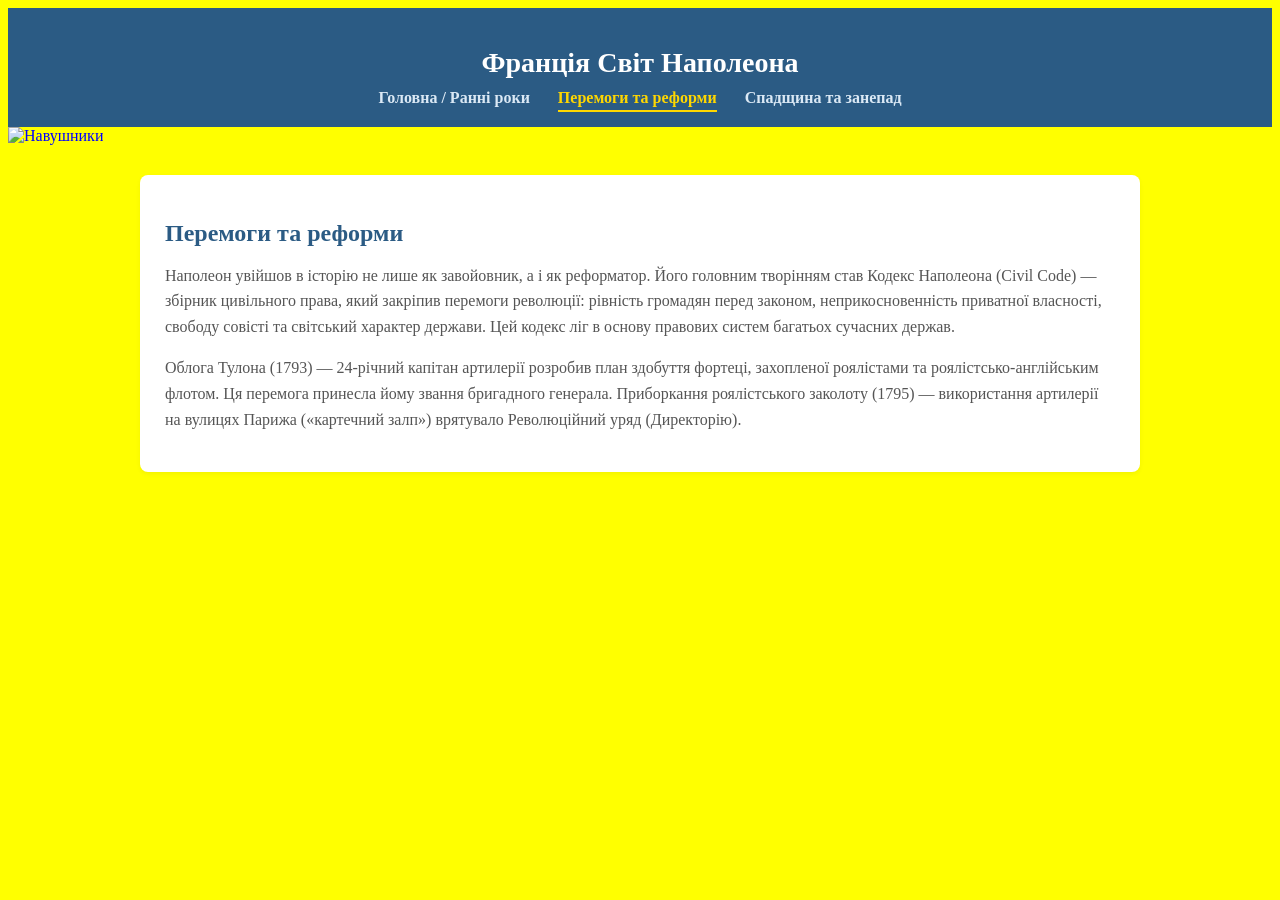
==== page2.html @ ea77d08f "Create page2.html for Napoleon's victories and reforms Added a new HTML page for the travel blog det" ====
<!DOCTYPE html>
<html lang="uk">
<head>
     <meta charset="UTF-8">
    <title>Travel Blog</title>
    <link rel="stylesheet" href="style.css">
    <meta name="viewport" 
</head>

<body>
 <header>
      <h1>Франція Світ Наполеона</h1>
      <nav>
            <a href="index.html" >Головна / Ранні роки</a>
            <a href="page2.html" class="active">Перемоги та реформи</a>
            <a href="page3.html">Спадщина та занепад</a>
        </nav>
    </header>

    
        <img src="David_-_Napoleon_crossing_the_Alps.webp"  alt="Навушники" class="product-image">
        <div class="container">
        <article class="content">
            <h2>Перемоги та реформи</h2>
            <p>Наполеон увійшов в історію не лише як завойовник, а і як реформатор. Його головним творінням став Кодекс Наполеона (Civil Code) — збірник цивільного права, який закріпив перемоги революції: рівність громадян перед законом, неприкосновенність приватної власності, свободу совісті та світський характер держави. Цей кодекс ліг в основу правових систем багатьох сучасних держав.</p>
            <p>Облога Тулона (1793) — 24-річний капітан артилерії розробив план здобуття фортеці, захопленої роялістами та роялістсько-англійським флотом. Ця перемога принесла йому звання бригадного генерала.

Приборкання роялістського заколоту (1795) — використання артилерії на вулицях Парижа («картечний залп») врятувало Революційний уряд (Директорію).</p>        </article>


</body>
</html>
---- style.css ----
html{
    background-color:yellow ;
    color:blue ;
    
}
header {
    background-color: #2b5b84;
    color: white;
    padding: 20px;
    text-align: center;
}

header h1 {
    font-size: 28px;
    margin-bottom: 10px;
}

nav a {
    color: #dbe9f5;
    text-decoration: none;
    margin: 0 12px;
    font-weight: bold;
    padding-bottom: 4px;
}

nav a.active, nav a:hover {
    color: #ffd700;
    border-bottom: 2px solid #ffd700;
}

.container {
    display: flex;
    max-width: 1000px;
    margin: 30px auto;
    gap: 20px;
    padding: 0 15px;
}

.content {
    flex: 3;
    background: white;
    padding: 25px;
    border-radius: 8px;
    box-shadow: 0 2px 5px rgba(0,0,0,0.05);
}

.content h2 {
    color: #2b5b84;
    margin-bottom: 15px;
}

.content p {
    line-height: 1.6;
    margin-bottom: 15px;
    color: #555;
}

.sidebar {
    flex: 1;
    background: #f7c948;
    padding: 20px;
    border-radius: 8px;
    height: fit-content;
}

.sidebar h3 {
    color: #4a3800;
    margin-bottom: 10px;
}

.sidebar p {
    font-size: 14px;
    color: #4a3800;
    line-height: 1.4;
}

.sidebar hr {
    border: none;
    border-top: 1px solid #e0b028;
    margin: 15px 0;
}
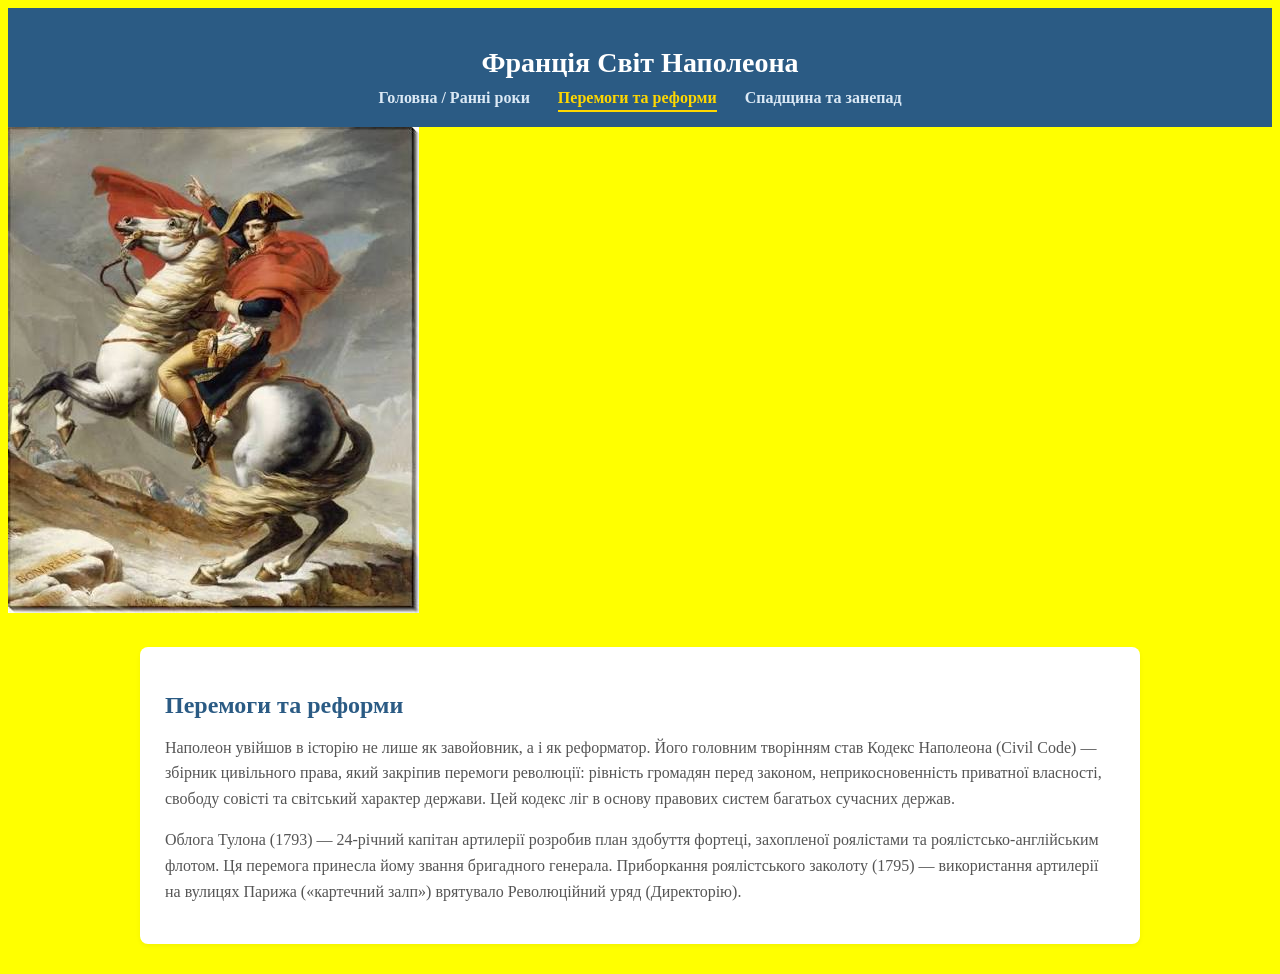
==== commit 33951d8a: "Update product image source in page2.html" ====
--- a/page2.html
+++ b/page2.html
@@ -18,7 +18,7 @@
     </header>
 
     
-        <img src="David_-_Napoleon_crossing_the_Alps.webp"  alt="Навушники" class="product-image">
+        <img src="images (11).jfif"  alt="Навушники" class="product-image">
         <div class="container">
         <article class="content">
             <h2>Перемоги та реформи</h2>
